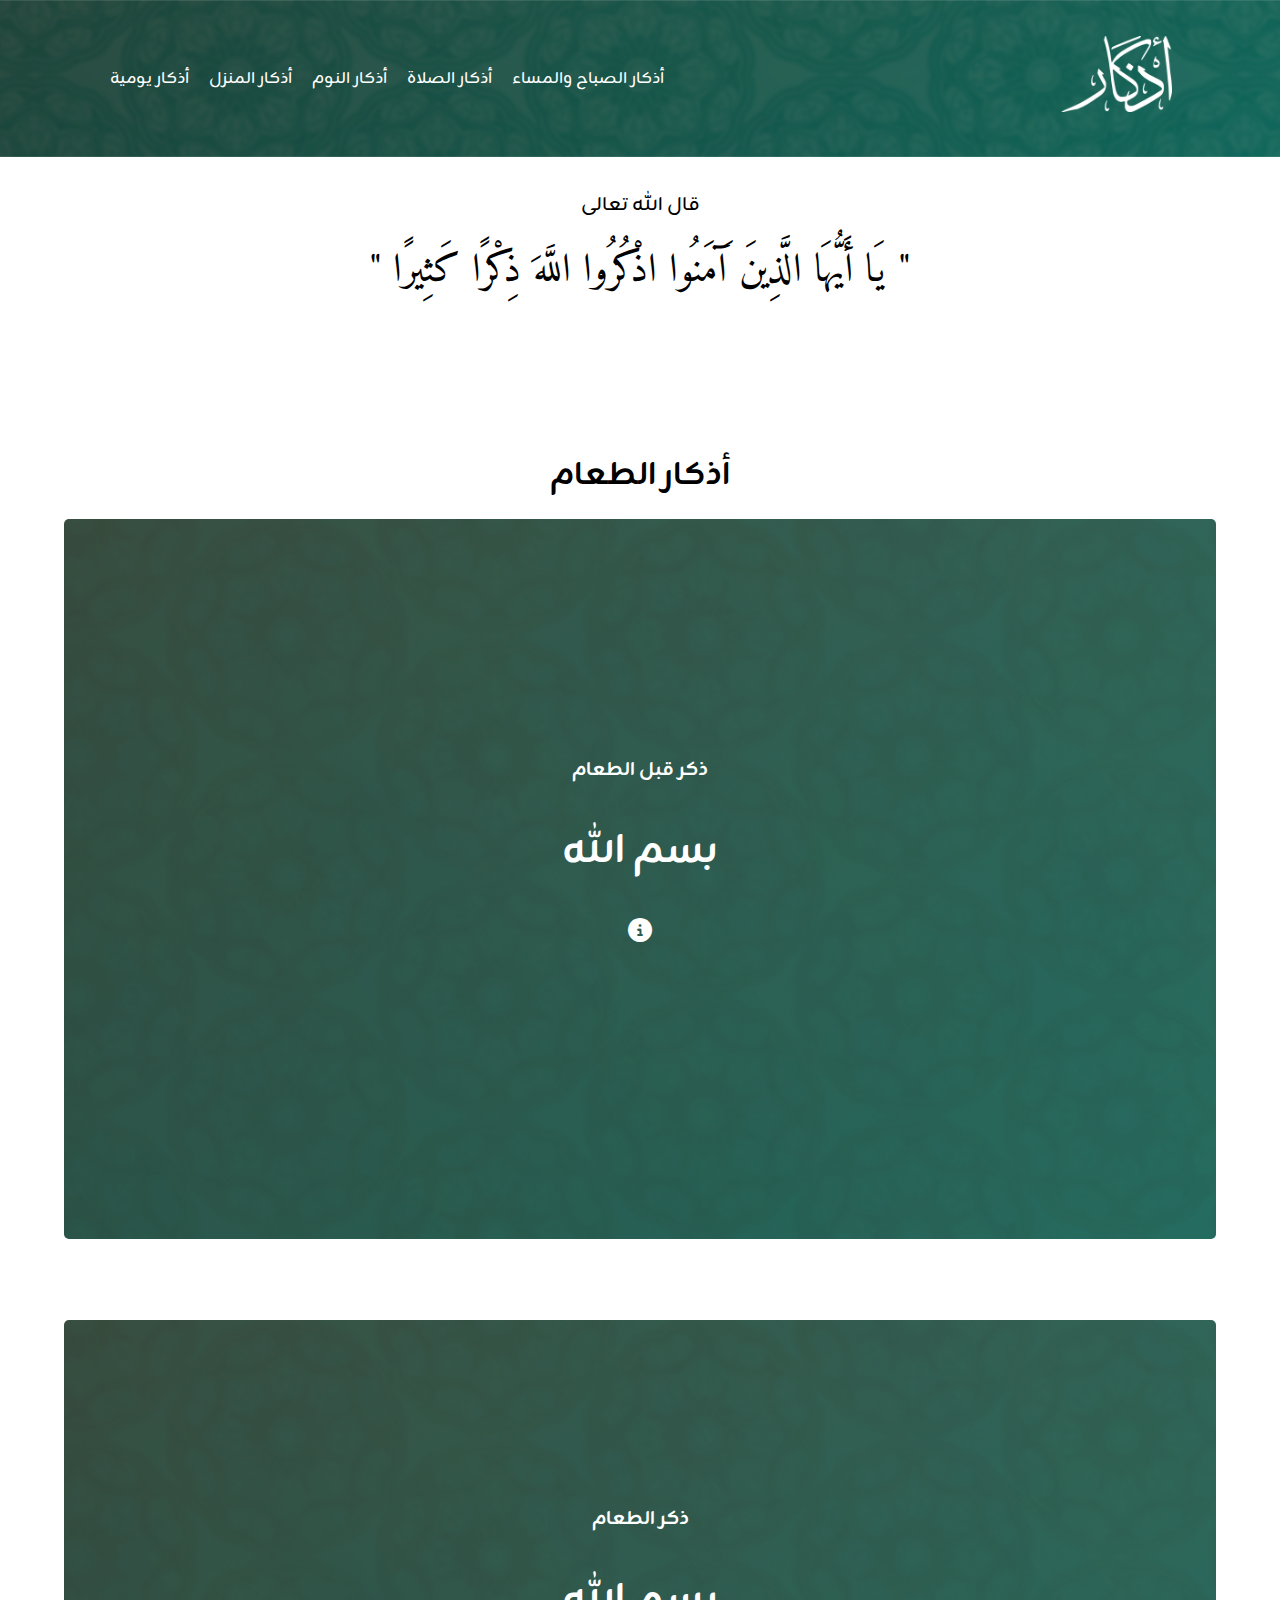
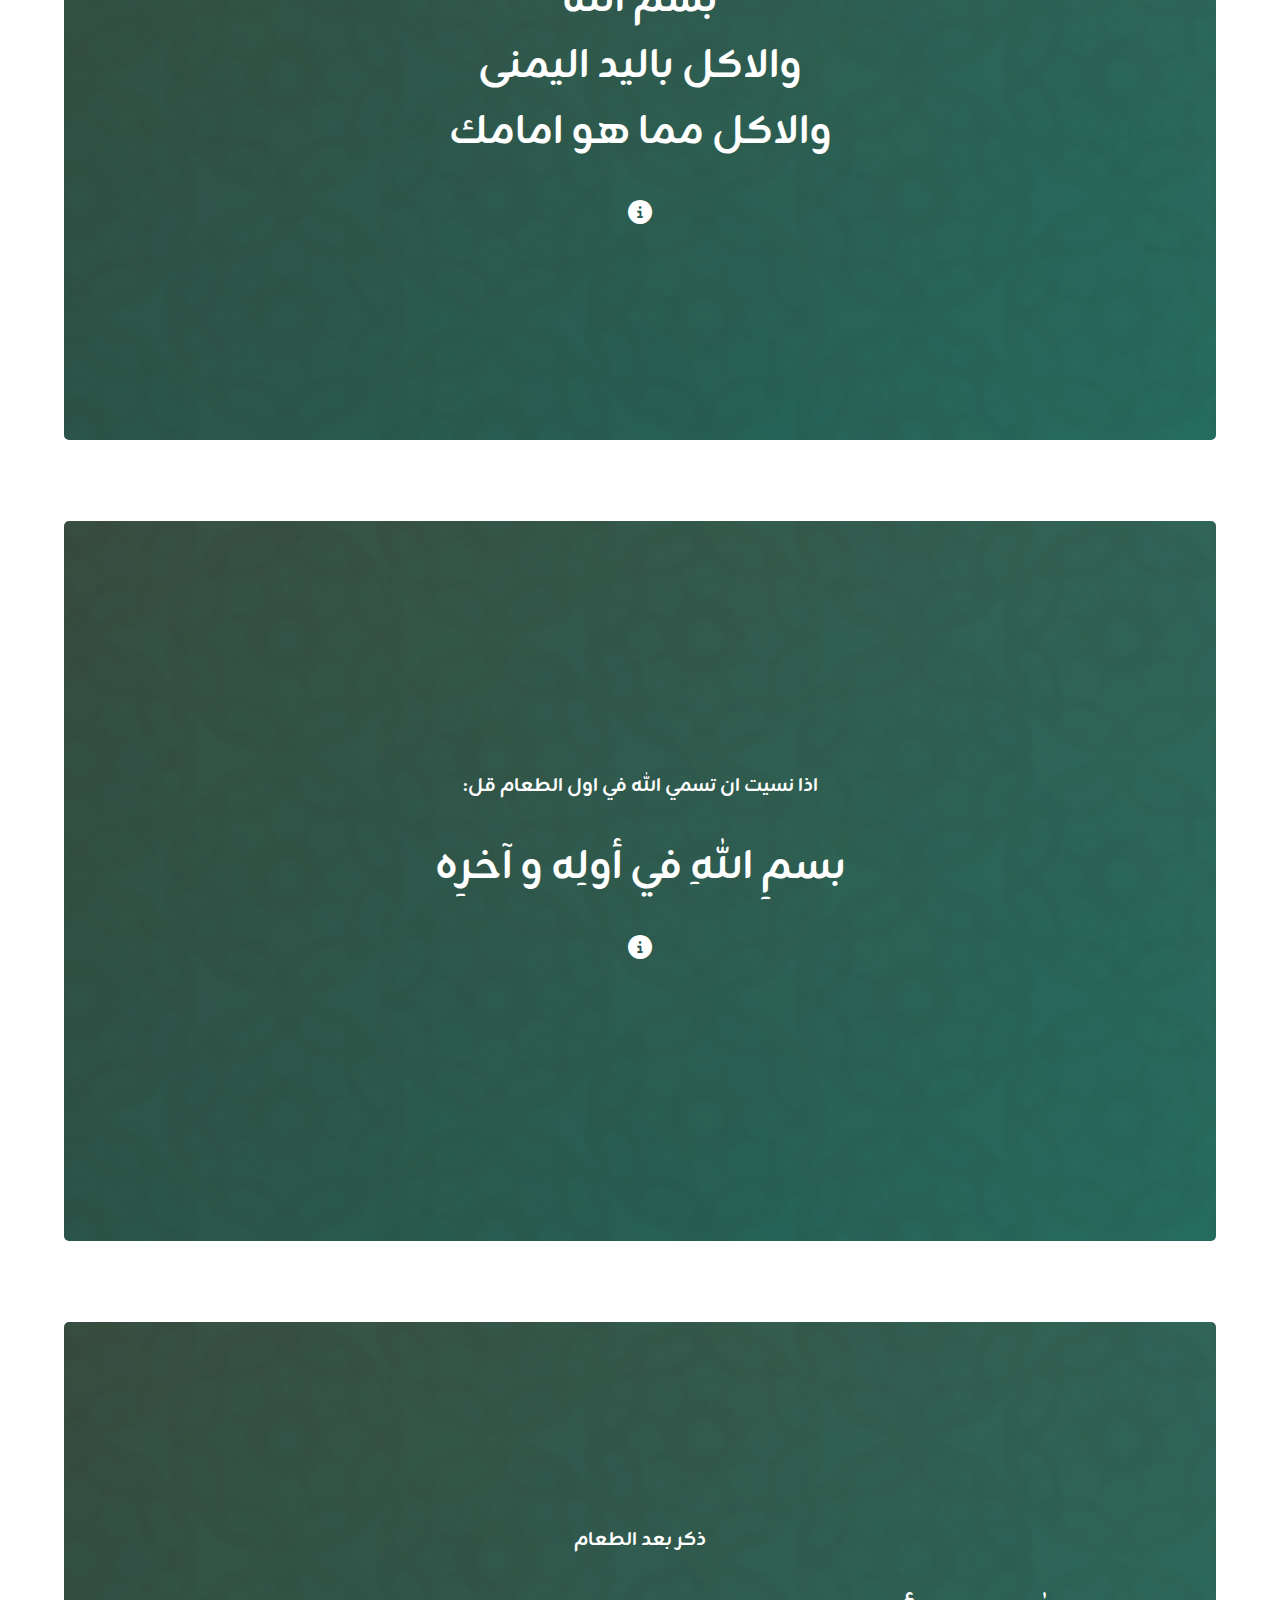
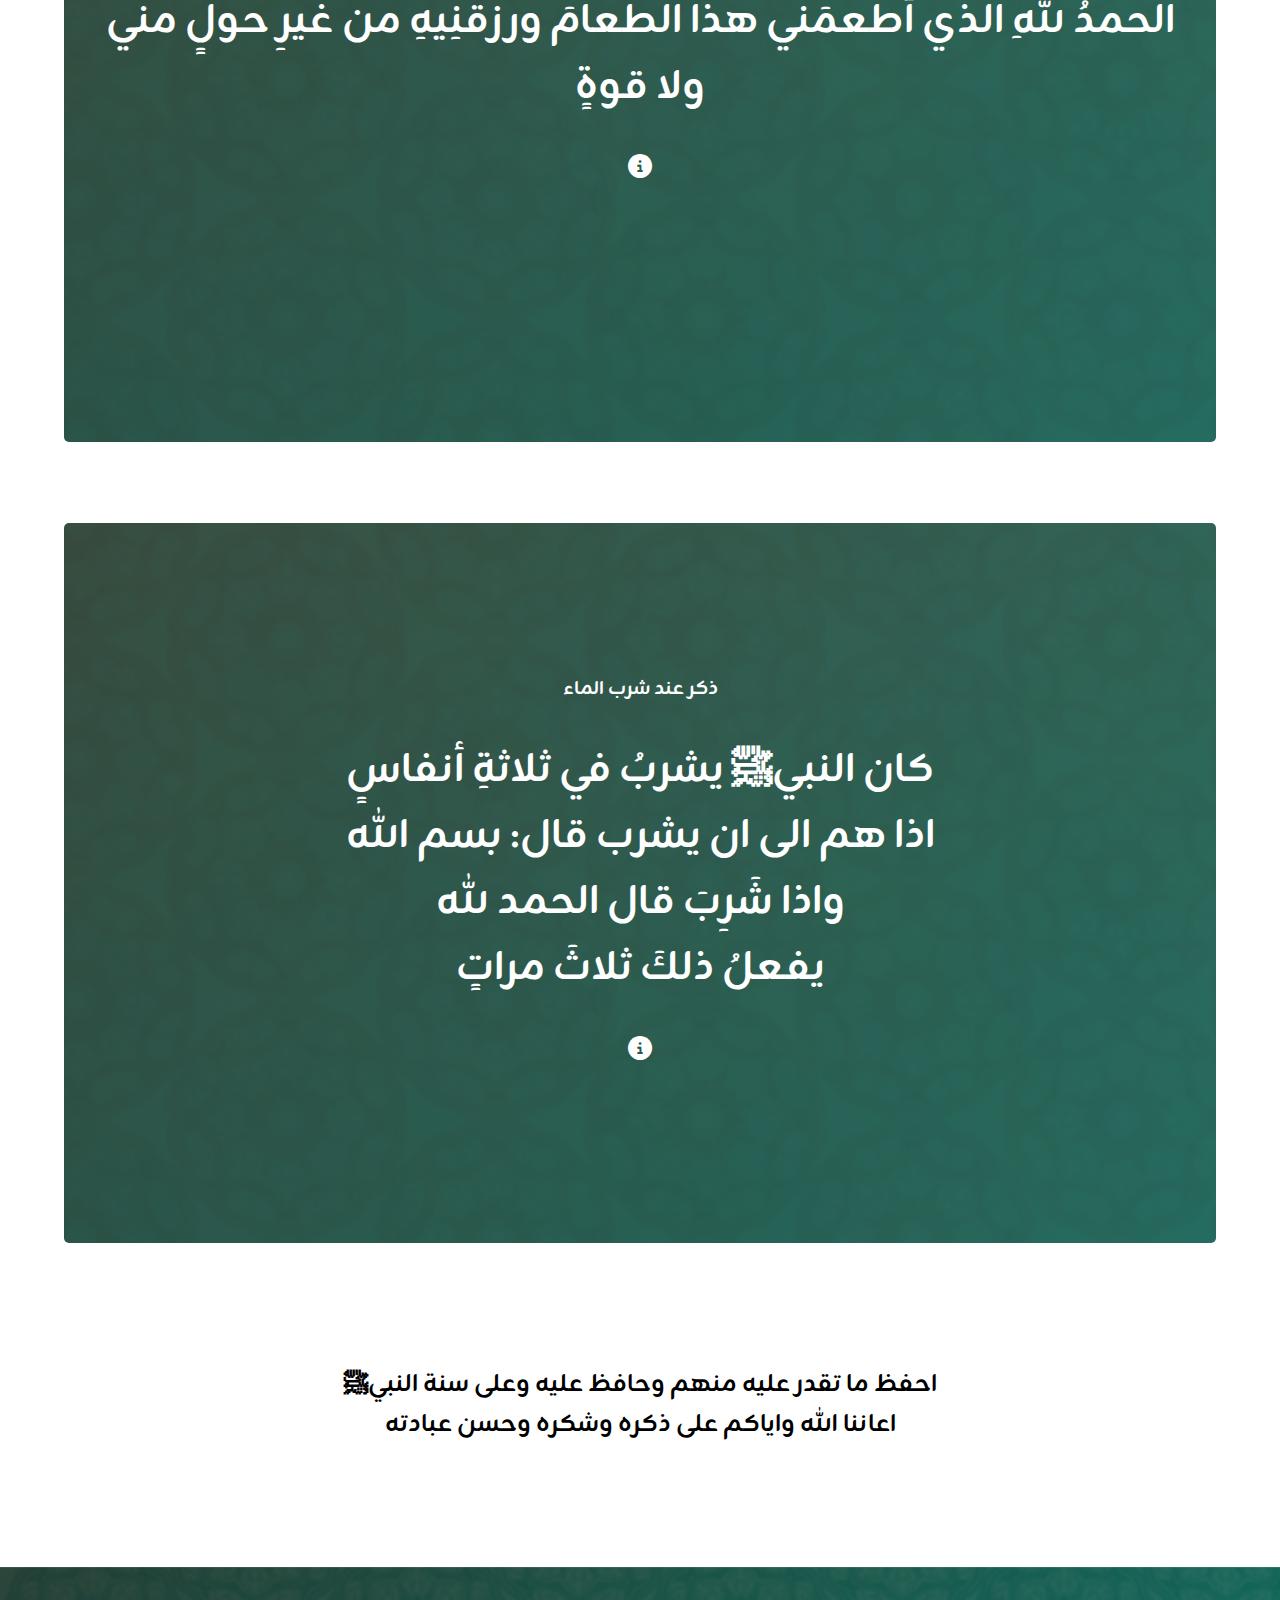
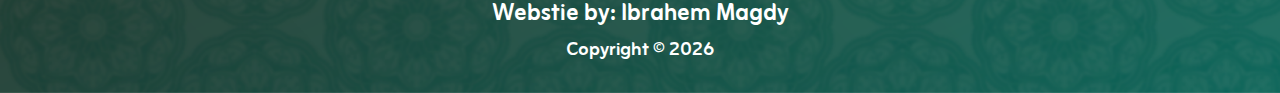
==== اذكار الطعام.html @ d26600d0 "Start New Version" ====
<!DOCTYPE html>
<html lang="en">
  <head>
    <meta charset="UTF-8" />
    <meta name="viewport" content="width=device-width, initial-scale=1.0" />
    <title>Azkar - الطعام</title>
    <link
      rel="stylesheet"
      href="https://cdnjs.cloudflare.com/ajax/libs/font-awesome/6.7.1/css/all.min.css"
    />
    <link rel="icon" href="./Elements/Background/Azkar Icon.png" />
    <link rel="stylesheet" href="styleTwo.css" />
    <link rel="preconnect" href="https://fonts.googleapis.com" />
    <link rel="preconnect" href="https://fonts.gstatic.com" crossorigin />
    <link
      href="https://fonts.googleapis.com/css2?family=Amiri+Quran&family=Amiri:ital,wght@0,400;0,700;1,400;1,700&family=Cairo:wght@200..1000&family=Lateef:wght@200;300;400;500;600;700;800&family=Noto+Kufi+Arabic:wght@100..900&family=Zain:wght@200;300;400;700;800;900&display=swap"
      rel="stylesheet"
    />
  </head>

  <body>
    <div class="header">
      <div class="desktopHeader">
        <div>
          <a href="index.html">
            <img src="Elements/png/URLTwo.png" alt="Logo" />
          </a>
        </div>

        <div class="linksMoreZekr">
          <a href="index.html">أذكار الصباح والمساء</a>
          <a href="اذكار الطعام.html">أذكار الصلاة</a>
          <a href="اذكار النوم.html">أذكار النوم</a>
          <a href="اذكار المنزل.html">أذكار المنزل</a>
          <a href="اذكار يومية.html">أذكار يومية</a>
        </div>
      </div>

      <!---- Phone ---->
      <div class="phoneHeader">
        <div class="headElements">
          <!-- LOGO -->
          <div>
            <a href="index.html">
              <img
                class="logoImgPhone"
                src="Elements/png/URLTwo.png"
                alt="Logo"
              />
            </a>
          </div>

          <div class="menu">
            <a href="#"><i class="fa-solid fa-bars"></i></a>
          </div>
          <div class="menuX">
            <a href="#"><i class="fa-solid fa-x"></i></a>
          </div>
        </div>

        <div class="menuElements">
          <a href="index.html">أذكار الصباح والمساء</a>
          <a href="اذكار الطعام.html">أذكار الصلاة</a>
          <a href="اذكار النوم.html">أذكار النوم</a>
          <a href="اذكار المنزل.html">أذكار المنزل</a>
          <a href="اذكار يومية.html">أذكار يومية</a>
        </div>
      </div>
    </div>

    <div class="text">
      <h5>قال الله تعالى</h5>

      <h4>
        " يَا أَيُّهَا الَّذِينَ آَمَنُوا اذْكُرُوا اللَّهَ ذِكْرًا كَثِيرًا "
      </h4>
    </div>

    <div class="secName">
      <h2>أذكار الطعام</h2>
    </div>
    <!-- ----------------------- -->
    <div class="box">
      <div class="zekr">
        <h4>ذكر قبل الطعام</h4>
        <h2>بسم الله</h2>

        <div class="srcZekr">
          <i class="fa-solid fa-circle-info infoBtn"></i>
          <h5 class="sourceHidden">
            من ذكر اسم الله على طعامه طُرِدَ الشيطان عنهُ
            <br />
            صحيح مسلم
            <i class="fa-solid fa-circle-check doneBtn deactive"></i>
          </h5>
        </div>
      </div>
    </div>
    <!-- ----------------------- -->
    <div class="box">
      <div class="zekr">
        <h4>ذكر الطعام</h4>
        <h2>
          بسم الله
          <br />
          والاكل باليد اليمنى
          <br />
          والاكل مما هو امامك
        </h2>

        <div class="srcZekr">
          <i class="fa-solid fa-circle-info infoBtn"></i>
          <h5 class="sourceHidden">
            صحيح البخاري
            <i class="fa-solid fa-circle-check doneBtn deactive"></i>
          </h5>
        </div>
      </div>
    </div>
    <!-- ----------------------- -->
    <div class="box">
      <div class="zekr">
        <h4>اذا نسيت ان تسمي الله في اول الطعام قل:</h4>
        <h2>بسمِ اللهِ في أولِه و آخرِه</h2>

        <div class="srcZekr">
          <i class="fa-solid fa-circle-info infoBtn"></i>
          <h5 class="sourceHidden">
            أخرجه ابن حبان
            <i class="fa-solid fa-circle-check doneBtn deactive"></i>
          </h5>
        </div>
      </div>
    </div>
    <!-- ----------------------- -->
    <div class="box">
      <div class="zekr">
        <h4>ذكر بعد الطعام</h4>
        <h2>
          الحمدُ للهِ الذي أطعمَني هذا الطعامَ ورزقنِيهِ من غيرِ حولٍ مني ولا
          قوةٍ
        </h2>

        <div class="srcZekr">
          <i class="fa-solid fa-circle-info infoBtn"></i>
          <h5 class="sourceHidden">
            من قالهُ غُفِرَ له ما تقدَّمَ من ذنبِه
            <br />
            صحيح أبي داود
            <i class="fa-solid fa-circle-check doneBtn deactive"></i>
          </h5>
        </div>
      </div>
    </div>
    <!-- ----------------------- -->
    <div class="box">
      <div class="zekr">
        <h4>ذكر عند شرب الماء</h4>
        <h2>
          كان النبيﷺ يشربُ في ثلاثةِ أنفاسٍ
          <br />
          اذا هم الى ان يشرب قال: بسم الله
          <br />
          واذا شَرِبَ قال الحمد لله
          <br />
          يفعلُ ذلكَ ثلاثَ مراتٍ
        </h2>

        <div class="srcZekr">
          <i class="fa-solid fa-circle-info infoBtn"></i>
          <h5 class="sourceHidden">
            السلسلة الصحيحة
            <i class="fa-solid fa-circle-check doneBtn deactive"></i>
          </h5>
        </div>
      </div>
    </div>
    <!-- ----------------------- -->
    <div class="textBFooter">
      <h4>
        احفظ ما تقدر عليه منهم وحافظ عليه وعلى سنة النبيﷺ
        <br />
        اعاننا الله واياكم على ذكره وشكره وحسن عبادته
      </h4>
    </div>
    <!-- ----------------------- -->
    <div class="footer">
      <h2>
        Webstie by:
        <a href="https://hemaeditor1.github.io/hema_websites/" target="_blank"
          >Ibrahem Magdy</a
        >
      </h2>
    </div>
    <!-- ----------------------- -->

    <script src="scriptTwo.js"></script>
  </body>
</html>
---- styleTwo.css ----
body {
  background-color: white;
  display: flex;
  justify-content: center;
  flex-direction: column;
  align-items: center;
  margin: 0;
  padding: 0;
  font-family: "Zain", sans-serif;
  scroll-behavior: smooth;
  direction: rtl;
}

#Quran {
  font-family: "Amiri", serif;
  font-size: 2.1rem;
  margin: 3vh;
}

.header {
  background-image: url(Elements/Background/bk\ -\ h&f.png);
  background-size: cover;
  background-position: center;
  background-repeat: no-repeat;
  width: 100%;
  position: relative;
  z-index: 4;
}

.textBFooter {
  position: relative;
  width: 80%;
  display: flex;
  align-items: center;
  flex-direction: column;
  font-size: 1.5rem;
  margin-bottom: 10vh;
  text-align: center;
}

.footer {
  background-image: url(Elements/Background/bk\ -\ h&f.png);
  background-size: cover;
  background-repeat: no-repeat;
  color: white;
  display: flex;
  position: relative;
  width: 100%;
  justify-content: center;
  flex-direction: column;
  align-items: center;
  text-align: center;
}

.footer a {
  color: white;
  text-decoration: none;
}

.footer a:hover {
  text-decoration: underline;
}

.footer h2 {
  margin: 0;
  color: white;
  margin-top: 3vh;
}

.footer h3 {
  margin-top: 0.1vh;
  margin-bottom: 3vh;
}

.blackMate {
  display: flex;
  position: fixed;
  top: 0;
  left: 0;
  width: 100%;
  height: 100%;
  background-color: rgba(0, 0, 0, 0.6);
  z-index: 3;
  opacity: 1;
  transition: 0.5s ease;
}

.blackMate.close {
  opacity: 0;
  z-index: -100;
}

/* ----------------------------------------------------------- Desktop Header */

.desktopHeader {
  display: flex;
  flex-direction: row;
  justify-content: space-between;
  text-align: center;
  padding: 4vh 12vh;
}

.phoneHeader {
  display: none;
}

.header img {
  width: 7rem;
}

.linksMoreZekr {
  display: flex;
  align-items: center;
  justify-content: center;
  flex-direction: row;
}

.linksMoreZekr a {
  display: flex;
  white-space: nowrap;
  justify-content: center;
  align-items: center;
  text-align: center;
  text-decoration: none;
  color: white;
  border: 2px solid transparent;
  transition: 0.3s ease;
  flex-direction: column;
  padding: 1rem;
  padding-left: 0;
}

.linksMoreZekr a:hover {
  text-decoration: underline;
  text-underline-offset: 10px;
}

/* ----------------------------------------------------------- Desktop Header */

.text {
  position: relative;
  width: 80%;
  display: flex;
  align-items: center;
  text-align: center;
  justify-content: center;
  flex-direction: column;
  font-size: 2.5rem;
}

.text h4 {
  margin-top: -2vh;
  font-family: "Amiri", serif;
  font-weight: 400;
}

.text h5 {
  font-size: 1.2rem;
  font-weight: 500;
}

/* ---------------------------------------------- */

.secName {
  display: flex;
  flex-direction: column;
  align-items: center;
  justify-content: center;
}

.secName h2 {
  font-size: 2rem;
  font-weight: 600;
  margin-top: 10vh;
}

.secName h3 {
  margin-top: -3vh;
  font-weight: 500;
}

.box {
  color: white;
  border-radius: 5px;
  display: flex;
  justify-content: center;
  text-align: center;
  flex-direction: column;
  height: 80vh;
  width: 90%;
  margin: -1vh;
  margin-bottom: 10vh;
  background-image: url(Elements/Background/bk\ -\ box.png);
  font-size: 1.3rem;
}

.zekr {
  margin: 0vh 3vh;
}

.zekr h4 {
  font-size: 1.2rem;
}

.zekr h2 {
  font-size: 2.5rem;
}

.srcZekr {
  position: relative;
}

.infoBtn {
  font-size: 1.5rem;
  cursor: pointer;
  color: white;
  transition: transform 0.5s ease-in-out, opacity 0.5s ease-in-out;
  position: absolute;
  right: 50%; /* لجعل الزر في المنتصف أفقيًا */
  transform: translateX(50%); /* لضبط التمركز بدقة */
}

.infoBtn.deactive {
  opacity: 0;
  transform: rotateY(90deg);
  transition: 0.5s ease;
}

.sourceHidden {
  display: flex;
  align-items: center;
  justify-content: center;
  flex-direction: column;
  transition: transform 0.5s ease-in-out, opacity 0.5s ease-in-out;
  opacity: 0;
  transform: rotateY(90deg);
  z-index: 1;
  font-weight: 400;
}

.sourceHidden.active {
  opacity: 1;
  transform: rotateY(0deg);
  display: flex;
  align-items: center;
  justify-content: center;
  flex-direction: column;
}

.doneBtn.deactive {
  opacity: 0;
  transition: 0.4s ease;
  /* transform: rotateY(90deg); */
  transform: translateY(-50px);
}

.doneBtn {
  opacity: 1;
  font-size: 1.1rem;
  cursor: pointer;
  color: white;
  margin-top: 0.5rem;
  transition: 0.4s ease;
  /* transform: rotateY(0deg); */
  transform: translateY(0px);
}

/* -------------------------------------------------------------------------------- menu */

.menuElements {
  display: flex;
  position: absolute;
  top: 100%;
  left: 0;
  width: 100%;
  background-color: white;
  flex-direction: column;
  justify-content: center;
  text-align: center;
  clip-path: inset(0 100% 0 0);
  transition: 0.3s ease;
}

.menuElements.show {
  clip-path: inset(0 0 0 0);
  z-index: 3;
}

.menuElements a {
  text-decoration: none;
  font-weight: 800;
  color: #256358;
  display: block; /* عرض الروابط كعناصر فردية */
  padding: 15px;
  transition: 0.3s ease;
}

.menuElements a:hover {
  background-color: #256358;
  color: white;
}

.menu {
  display: none;
}

.menuX {
  display: none;
}

.menuX a {
  color: white;
  display: flex;
  text-decoration: none;
  align-items: center;
  padding: 0px 1px;
}

.menuX.show {
  display: block;
}

/* -------------------------------------------- */

.headElements {
  display: flex;
  flex-direction: row;
  justify-content: space-between;
  text-align: center;
  align-items: center;
  margin: 4.2vh;
}

.headElements i {
  font-size: 1.4rem;
}

/* -------------------------------------------- */

/* Small Phones */
@media (max-width: 480px) {
  .desktopHeader {
    display: none;
  }

  #Quran {
    font-family: "Amiri", serif;
    font-size: 1.1rem;
    margin: 3vh;
  }

  .phoneHeader {
    display: block;
  }

  .logoImgPhone {
    display: block;
  }

  .header img {
    height: 7vh;
    width: auto;
  }

  /* ------------------------------------------------- */

  .linksMoreZekr {
    display: none;
  }

  .menu {
    display: block;
  }

  .menu.close {
    display: none;
  }

  .menu a {
    color: white;
    display: flex;
    text-decoration: none;
    align-items: center;
  }

  /* ------------------------------------------------- */

  .text {
    position: relative;
    width: 90%;
  }

  .text h4 {
    font-size: 1.2rem;
    font-weight: 800;
  }

  .text h5 {
    font-size: 0.66rem;
  }

  .secName h2 {
    font-size: 2rem;
    font-weight: 600;
  }

  .secName h3 {
    margin-top: -4vh;
    margin-bottom: 1vh;
    font-weight: 500;
  }

  .smlNum {
    width: 110px;
    height: 60px;
    font-size: 1rem;
  }

  .smlNum.deactive {
    width: 90px;
    height: 55px;
    font-size: 0.7rem;
  }

  span {
    font-size: 1.9rem;
  }

  /* ------------------------------------ */

  .srcZekr {
    position: relative;
  }

  .infoBtn {
    font-size: 1.3rem;
  }

  .sourceHidden {
    font-weight: 400;
    font-size: 0.8rem;
    align-items: center;
    justify-content: center;
    text-align: center;
  }

  .sourceHidden.active {
    font-weight: 400;
    font-size: 0.8rem;
    align-items: center;
    justify-content: center;
    text-align: center;
  }

  .doneBtn {
    font-size: 1rem;
  }

  /* ------------------------------------------- */

  .box {
    height: 500px;
    width: 330px;
    justify-content: center;
    margin: 0;
    margin-bottom: 7vh;
  }

  .zekr h4 {
    font-size: 0.7rem;
  }

  .zekr h2 {
    font-size: 1.5rem;
    margin-top: -0.5vh;
  }

  .textBFooter h4 {
    font-size: 1rem;
  }

  .footer h2 {
    font-size: 1rem;
  }

  .footer h3 {
    font-size: 0.8rem;
  }
}

/* Tablets */

@media (max-width: 768px) and (min-width: 481px) {
  .desktopHeader {
    display: none;
  }

  .logoImgPhone {
    display: block;
  }

  .header img {
    height: 7vh;
    width: auto;
  }

  .linksMoreZekr {
    display: none;
  }

  .menuElements {
    display: block;
  }

  .menu {
    display: block;
  }

  .menu.close {
    display: none;
  }

  .menu a {
    color: white;
    display: flex;
    text-decoration: none;
    align-items: center;
  }

  /* ------------------------------------------------- */

  .text {
    position: relative;
    width: 90%;
  }

  .text h4 {
    font-size: 1.2rem;
    font-weight: 800;
  }

  .text h5 {
    font-weight: 700;
    margin-top: -3vh;
    margin-bottom: 3.5vh;
    font-size: 0.66rem;
  }

  .smlNum {
    width: 110px;
    height: 60px;
    font-size: 1rem;
  }

  .smlNum.deactive {
    width: 90px;
    height: 55px;
    font-size: 0.7rem;
  }

  span {
    font-size: 1.9rem;
  }

  /* ------------------------------ */

  .srcZekr {
    position: relative;
  }

  .infoBtn {
    font-size: 1.5rem;
  }

  .sourceHidden {
    margin-top: 1vh;
    font-weight: 400;
    font-size: 0.8rem;
    margin: 6vh;
  }

  .sourceHidden.active {
    margin-top: 1vh;
    font-weight: 400;
    font-size: 0.8rem;
    margin: 6vh;
  }

  .doneBtn {
    font-size: 1rem;
  }

  /* ------------------------------ */

  .secName h2 {
    font-size: 2rem;
    font-weight: 600;
  }

  .secName h3 {
    margin-top: -3vh;
    margin-bottom: 1vh;
    font-weight: 500;
  }

  .box {
    height: 570px;
    width: 410px;
    justify-content: center;
    margin: 0;
    margin-bottom: 8vh;
  }

  .zekr h2 {
    font-size: 2rem;
    margin-top: -0.5vh;
  }

  .zekr h4 {
    font-size: 0.8rem;
  }

  .zekr h2 {
    font-size: 1.6rem;
  }

  .textBFooter h4 {
    font-size: 1rem;
  }

  .footer h2 {
    font-size: 1rem;
  }

  .footer h3 {
    font-size: 0.8rem;
  }
}

@media (min-width: 768px) {
  .logoImgPhone {
    display: none;
  }
}
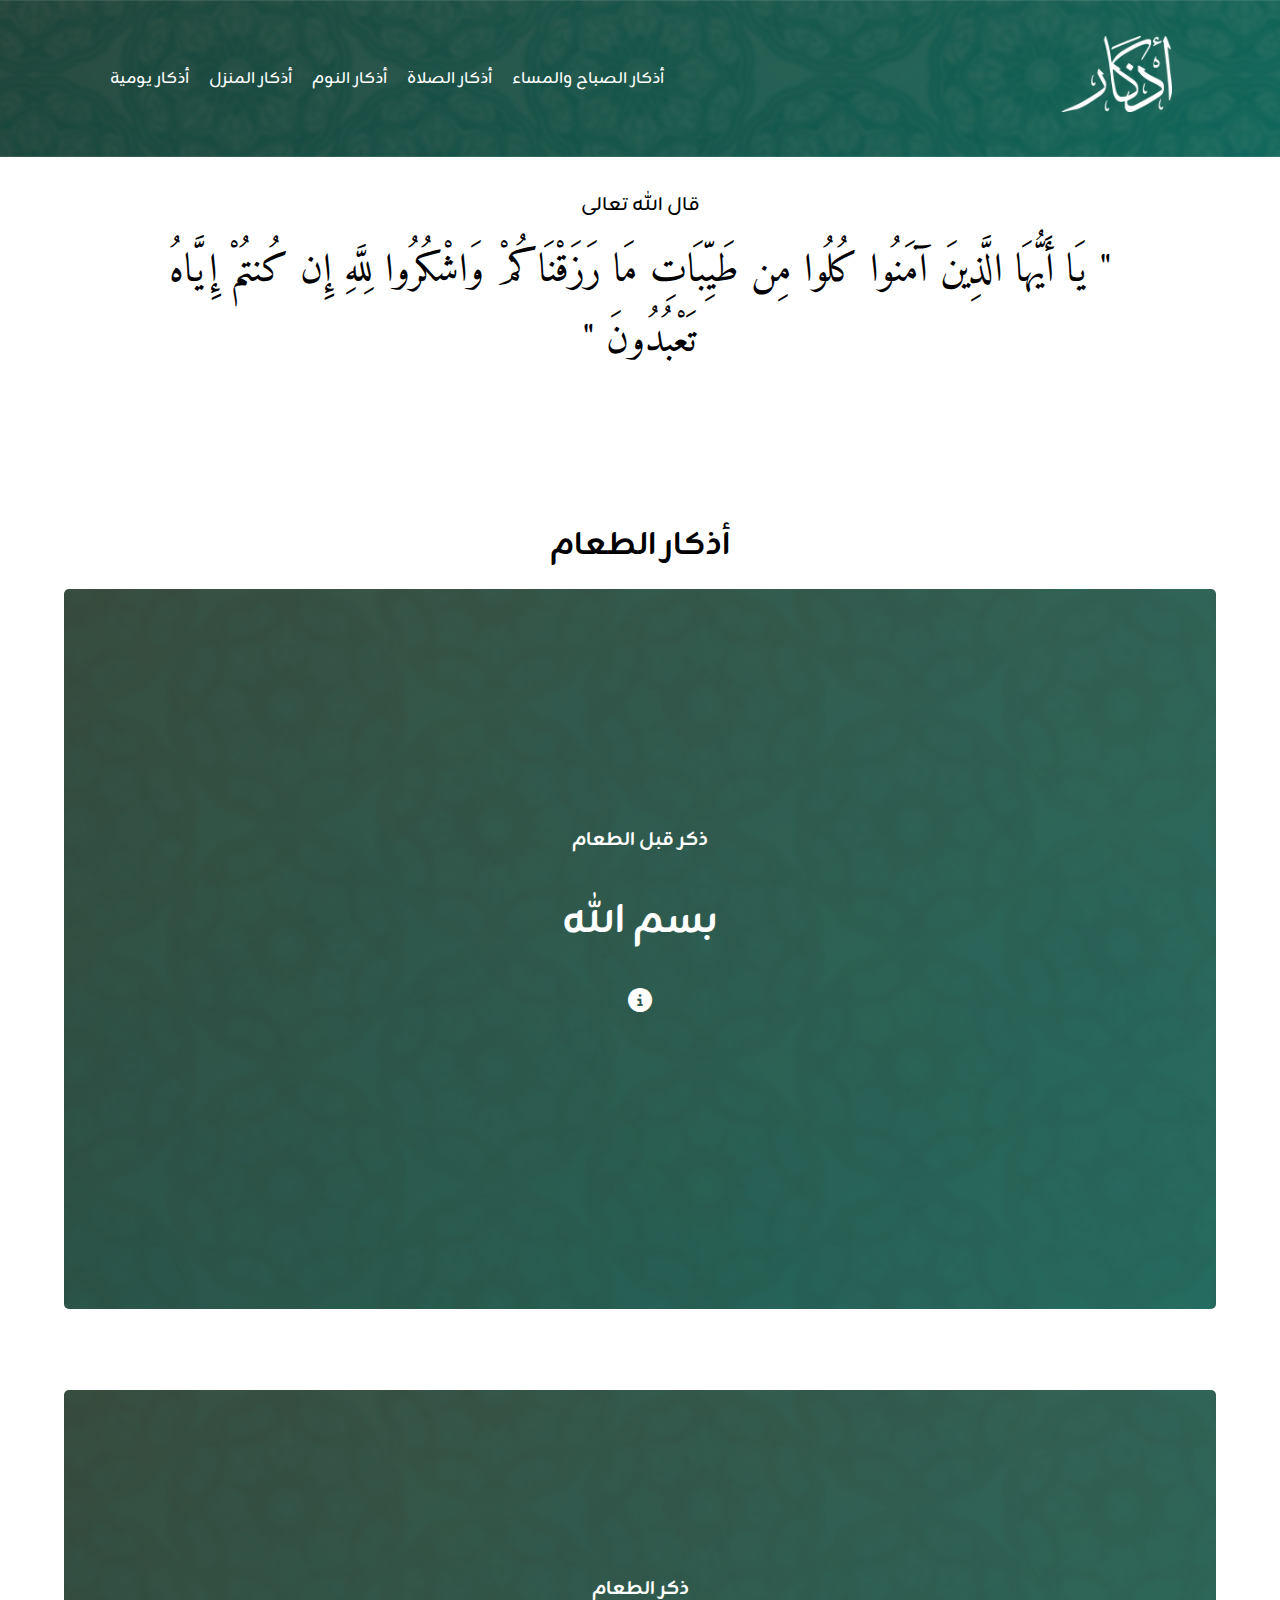
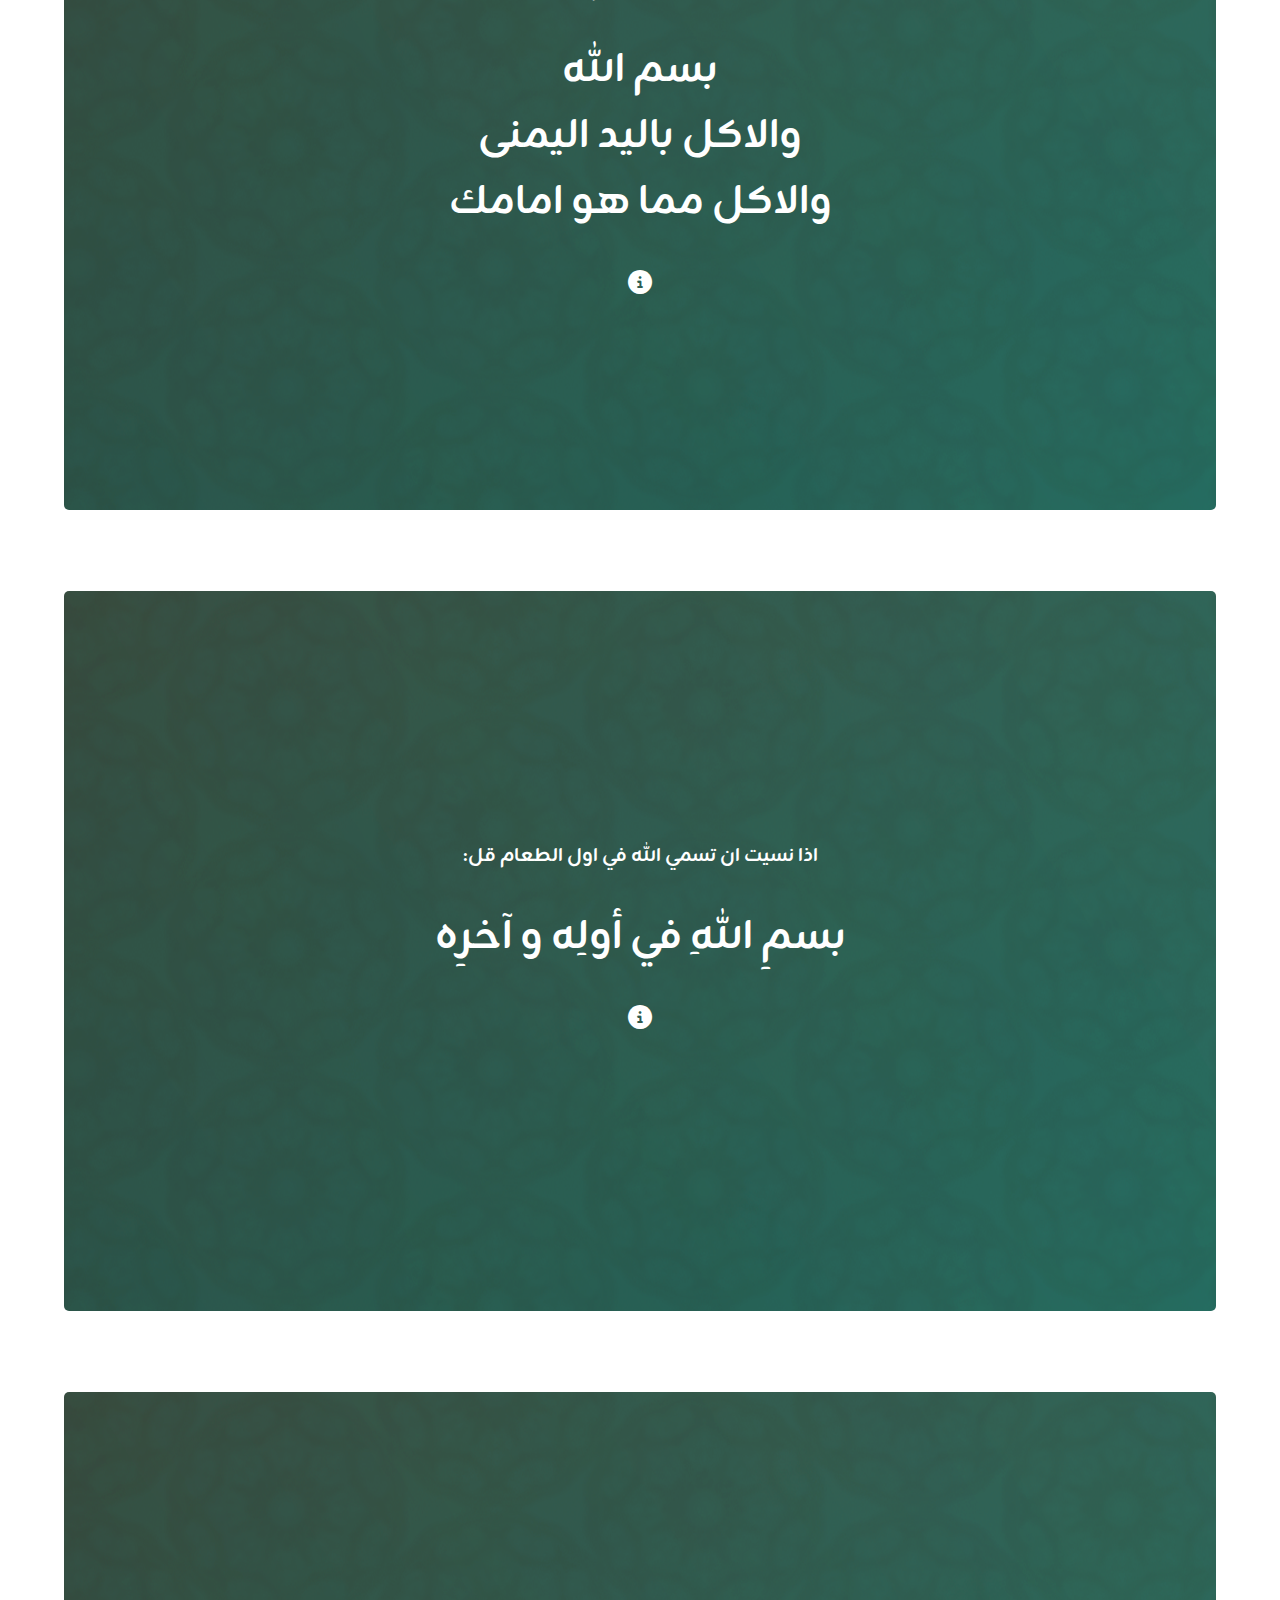
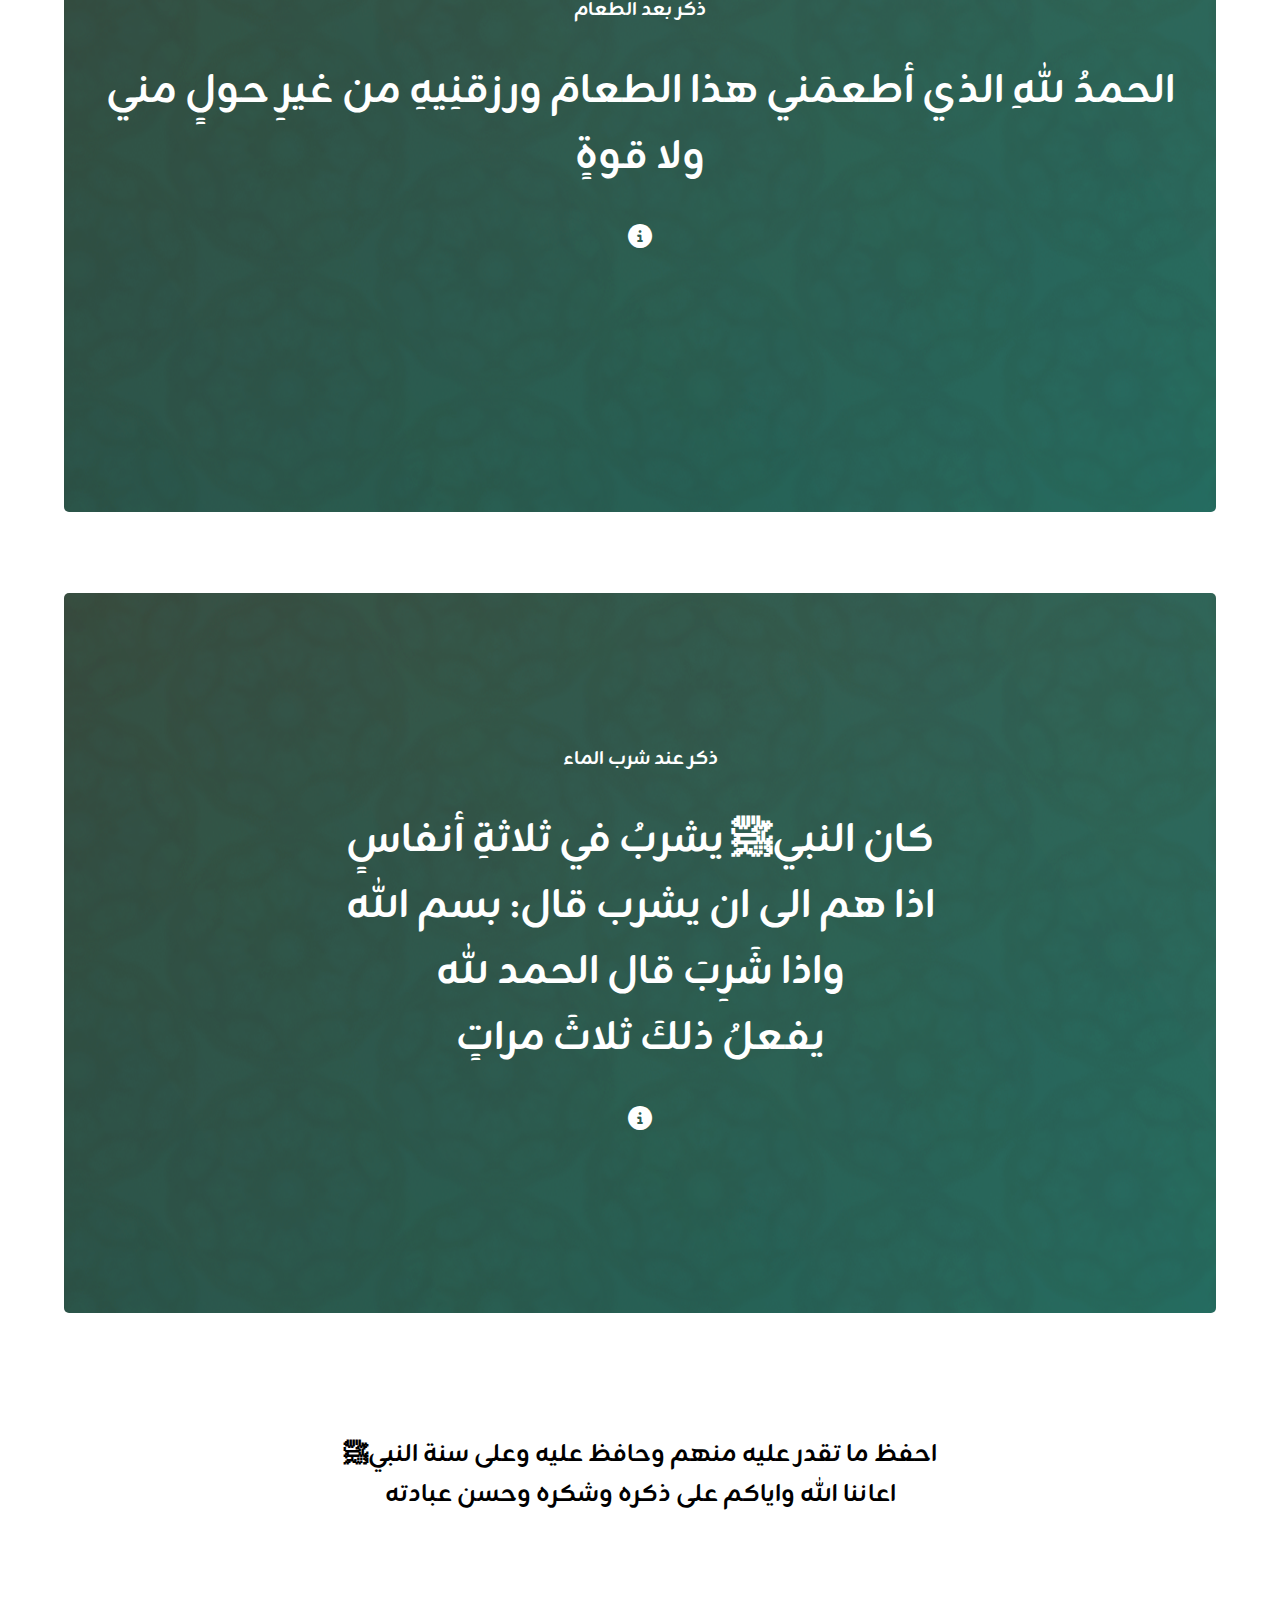
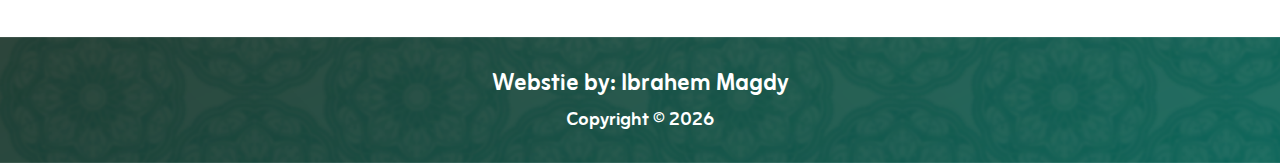
==== commit f6776caf: "اذكار الطعام.html" ====
--- a/اذكار الطعام.html
+++ b/اذكار الطعام.html
@@ -72,7 +72,7 @@
       <h5>قال الله تعالى</h5>
 
       <h4>
-        " يَا أَيُّهَا الَّذِينَ آَمَنُوا اذْكُرُوا اللَّهَ ذِكْرًا كَثِيرًا "
+        " يَا أَيُّهَا الَّذِينَ آمَنُوا كُلُوا مِن طَيِّبَاتِ مَا رَزَقْنَاكُمْ وَاشْكُرُوا لِلَّهِ إِن كُنتُمْ إِيَّاهُ تَعْبُدُونَ "
       </h4>
     </div>
 
